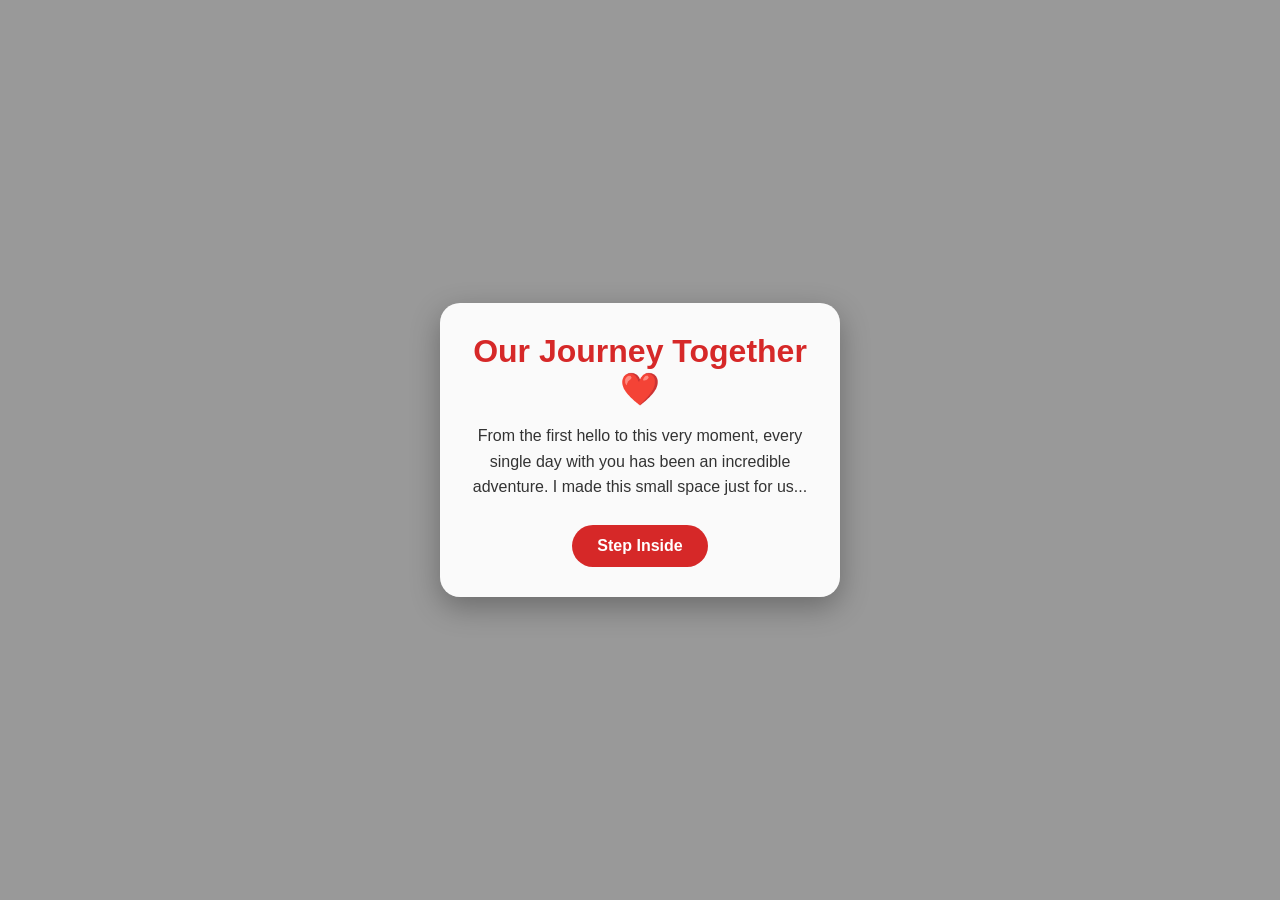
==== index.html @ 8b13b688 "Add files via upload" ====
<!DOCTYPE html>
<html lang="en">
<head>
    <meta charset="UTF-8">
    <meta name="viewport" content="width=device-width, initial-scale=1.0">
    <title>Our Journey</title>
    <link rel="stylesheet" href="style.css">
</head>
<body>
    <div class="card">
        <h1>Our Journey Together ❤️</h1>
        <p>From the first hello to this very moment, every single day with you has been an incredible adventure. I made this small space just for us...</p>
        
        <!-- This link now takes her to the question page -->
        <a href="question.html" class="btn">Step Inside</a>
    </div>
</body>
</html>
---- style.css ----
* { margin: 0; padding: 0; box-sizing: border-box; font-family: sans-serif; }

body {
    /* This uses your img1.png file as the background */
    background: linear-gradient(rgba(0,0,0,0.4), rgba(0,0,0,0.4)), url('img1.png');
    background-size: cover;
    background-position: center;
    background-attachment: fixed;
    height: 100vh;
    display: flex;
    align-items: center;
    justify-content: center;
    color: white;
    text-align: center;
    padding: 20px;
}

.card { 
    background: rgba(255, 255, 255, 0.95); 
    padding: 30px; 
    border-radius: 20px; 
    color: #333; 
    max-width: 400px; 
    width: 100%; 
    box-shadow: 0 10px 30px rgba(0,0,0,0.3);
}

h1 { color: #d62828; margin-bottom: 15px; }
p { margin-bottom: 25px; line-height: 1.6; }

.btn { 
    display: inline-block; 
    background: #d62828; 
    color: white; 
    padding: 12px 25px; 
    border-radius: 50px; 
    text-decoration: none; 
    font-weight: bold; 
}
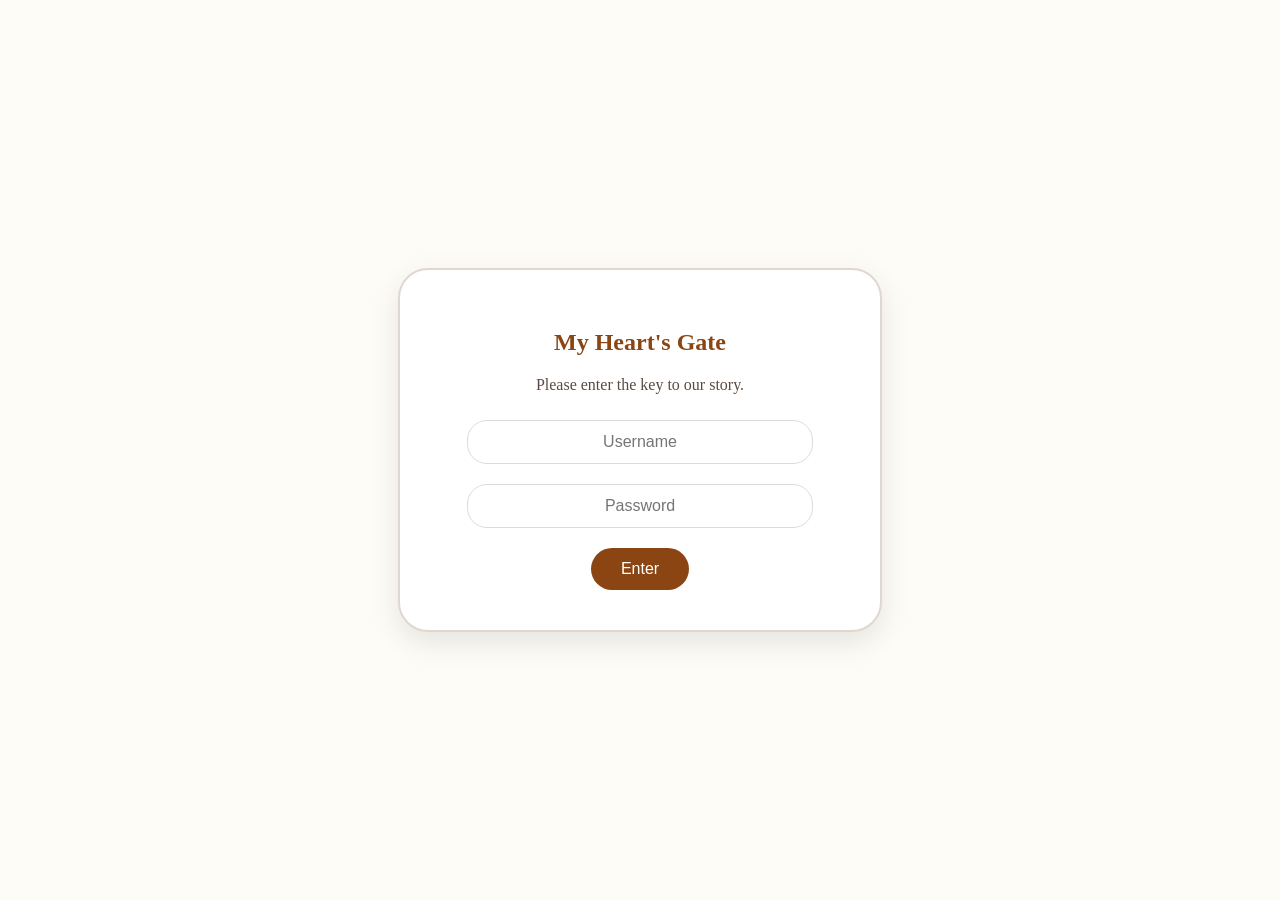
==== commit 13f55fea: "Rename login.html to index.html" ====
--- a/index.html
+++ b/index.html
@@ -3,16 +3,38 @@
 <head>
     <meta charset="UTF-8">
     <meta name="viewport" content="width=device-width, initial-scale=1.0">
-    <title>Our Journey</title>
-    <link rel="stylesheet" href="style.css">
+    <title>Our Secret Story</title>
+    <style>
+        body { font-family: 'Palatino', 'Georgia', serif; background-color: #fefcf7; display: flex; justify-content: center; align-items: center; height: 100vh; margin: 0; color: #5a4a42; }
+        .login-box { text-align: center; background: #fff; padding: 40px; border-radius: 30px; box-shadow: 0 10px 30px rgba(0,0,0,0.1); border: 2px solid #e0d8d0; width: 80%; max-width: 400px; }
+        h2 { color: #8b4513; margin-bottom: 20px; }
+        input { padding: 12px; margin: 10px 0; border: 1px solid #dcdcdc; border-radius: 20px; width: 80%; text-align: center; font-size: 1rem; }
+        button { background: #8b4513; color: white; border: none; padding: 12px 30px; border-radius: 30px; cursor: pointer; font-size: 1rem; margin-top: 10px; transition: background 0.3s; }
+        button:hover { background: #5a2e0a; }
+    </style>
 </head>
 <body>
-    <div class="card">
-        <h1>Our Journey Together ❤️</h1>
-        <p>From the first hello to this very moment, every single day with you has been an incredible adventure. I made this small space just for us...</p>
-        
-        <!-- This link now takes her to the question page -->
-        <a href="question.html" class="btn">Step Inside</a>
-    </div>
+
+<div class="login-box">
+    <h2>My Heart's Gate</h2>
+    <p>Please enter the key to our story.</p>
+    <input type="text" id="username" placeholder="Username"><br>
+    <input type="password" id="password" placeholder="Password"><br>
+    <button onclick="checkLogin()">Enter</button>
+</div>
+
+<script>
+    function checkLogin() {
+        const user = document.getElementById("username").value;
+        const pass = document.getElementById("password").value;
+
+        // Your specific credentials
+        if (user === "Irhafani" && pass === "2301") {
+            window.location.href = "index.html"; 
+        } else {
+            alert("Oops! That's not the right key for my heart. Try again, my love.");
+        }
+    }
+</script>
 </body>
 </html>
